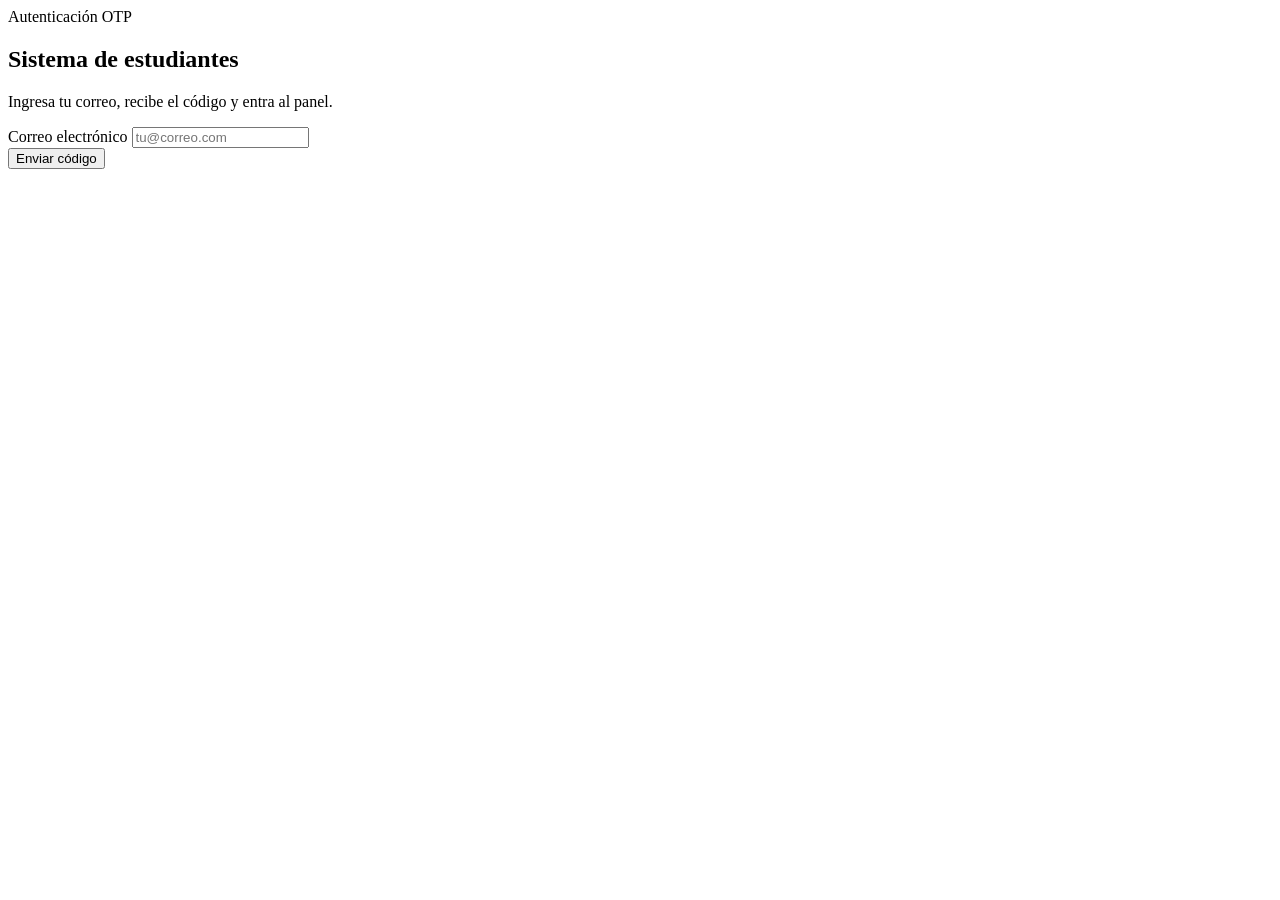
==== frontend/index.html @ 2d62495a "fix: mueve archivos a carpeta frontend" ====
<!DOCTYPE html>
<html lang="es">
<head>
    <meta charset="UTF-8">
    <meta name="viewport" content="width=device-width, initial-scale=1.0">
    <title>Login - Sistema Estudiantes</title>
    <link rel="stylesheet" href="/static/styles.css?v=2">
</head>
<body>
    <!-- Modal: acceso sin autorización -->
    <div id="unauth-modal" class="modal-backdrop" style="display:none;">
        <div class="modal-box">
            <div class="modal-icon">🔒</div>
            <h2>Acceso restringido</h2>
            <p>Debes iniciar sesión para acceder a esa página.</p>
            <button class="btn-primary" onclick="closeUnauthModal()">Entendido</button>
        </div>
    </div>

    <main class="page-shell">
        <section class="card narrow">
            <div class="header">
                <span class="badge">Autenticación OTP</span>
                <h1>Sistema de estudiantes</h1>
                <p>Ingresa tu correo, recibe el código y entra al panel.</p>
            </div>

            <div id="email-section" class="grid">
                <div>
                    <label for="email">Correo electrónico</label>
                    <input type="email" id="email" placeholder="tu@correo.com" autocomplete="email">
                </div>
                <div class="actions">
                    <button class="btn-primary" onclick="requestOTP()">Enviar código</button>
                </div>
            </div>

            <div id="otp-section" class="grid" style="display:none; margin-top: 16px;">
                <div>
                    <label for="otp-code">Código OTP</label>
                    <input type="text" id="otp-code" placeholder="123456" maxlength="6" inputmode="numeric">
                    <div class="helper">Revisa el correo o la consola del servidor si no configuraste Gmail.</div>
                </div>
                <div class="actions">
                    <button class="btn-primary" onclick="verifyOTP()">Verificar</button>
                    <button class="btn-secondary" onclick="requestOTP(true)">Reenviar</button>
                </div>
            </div>

            <p id="message" class="notice"></p>
        </section>
    </main>
    <script src="/static/index.js?v=2"></script>
</body>
</html>
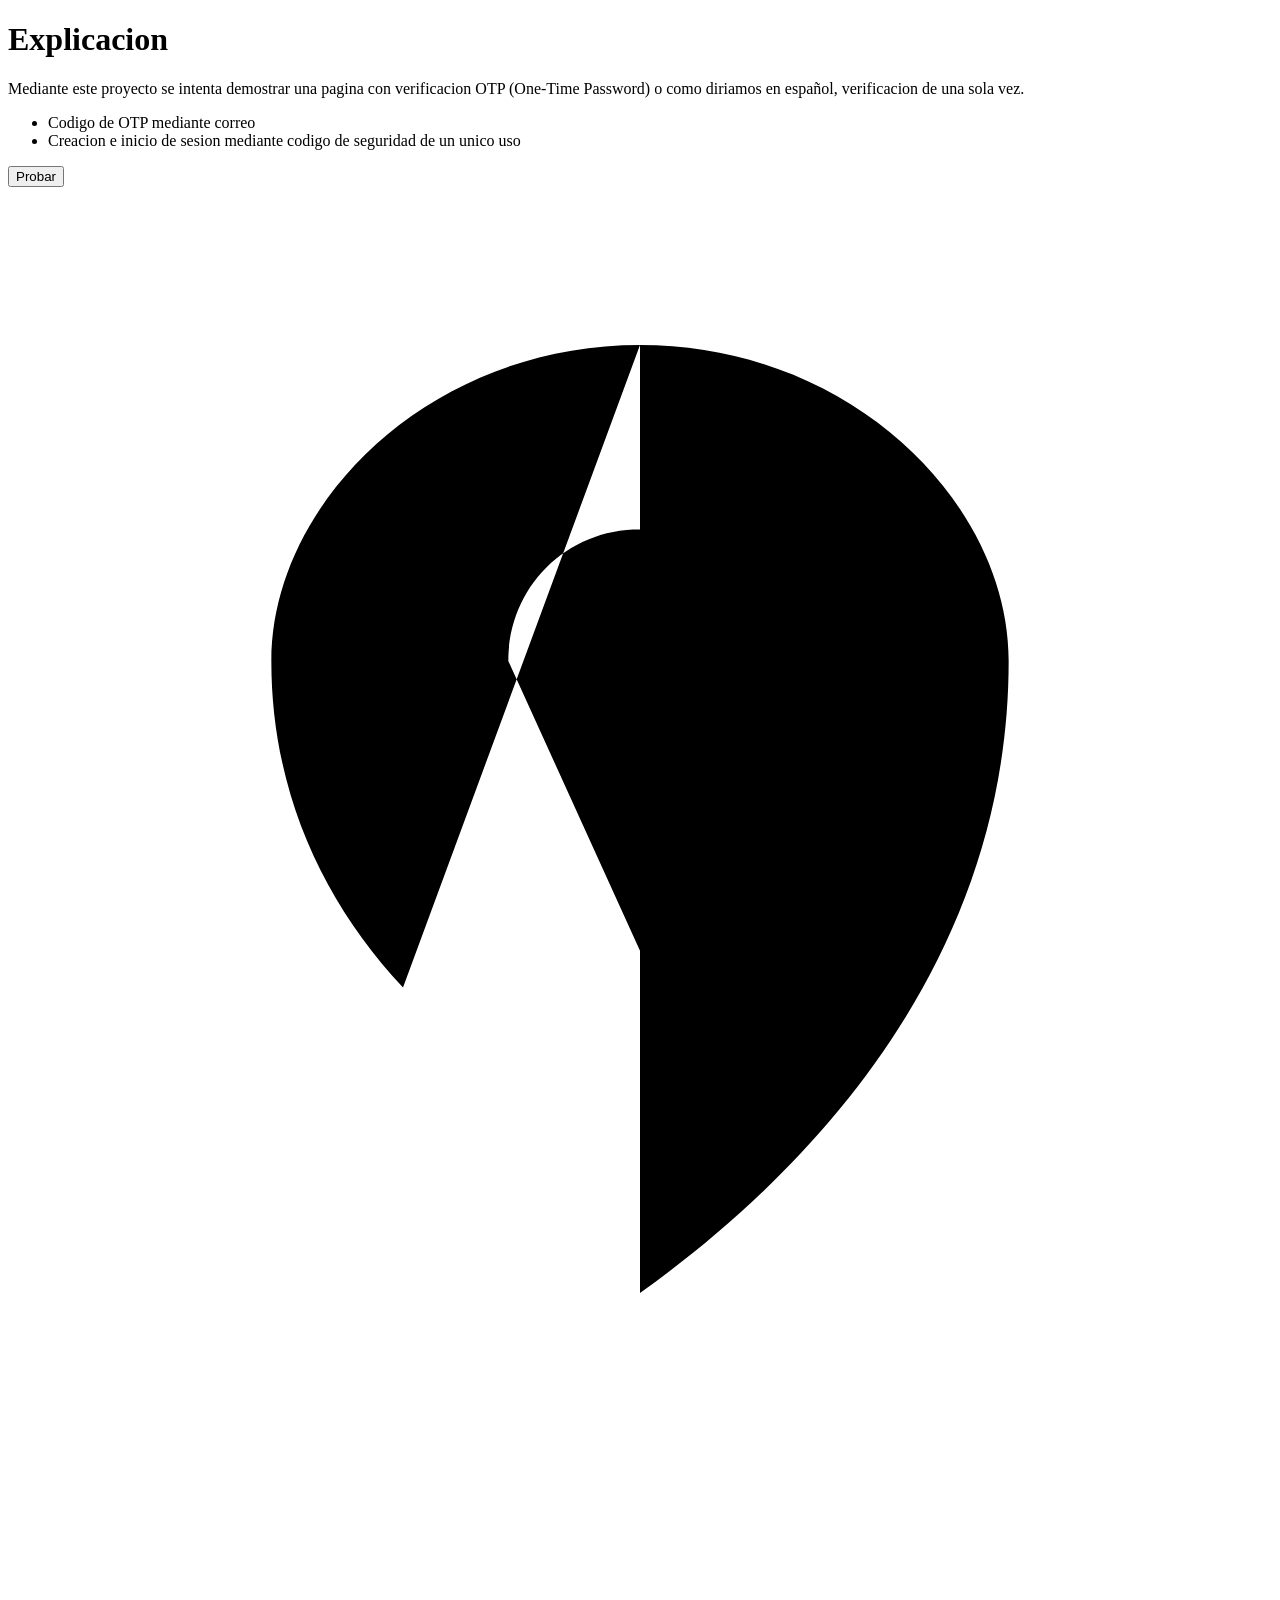
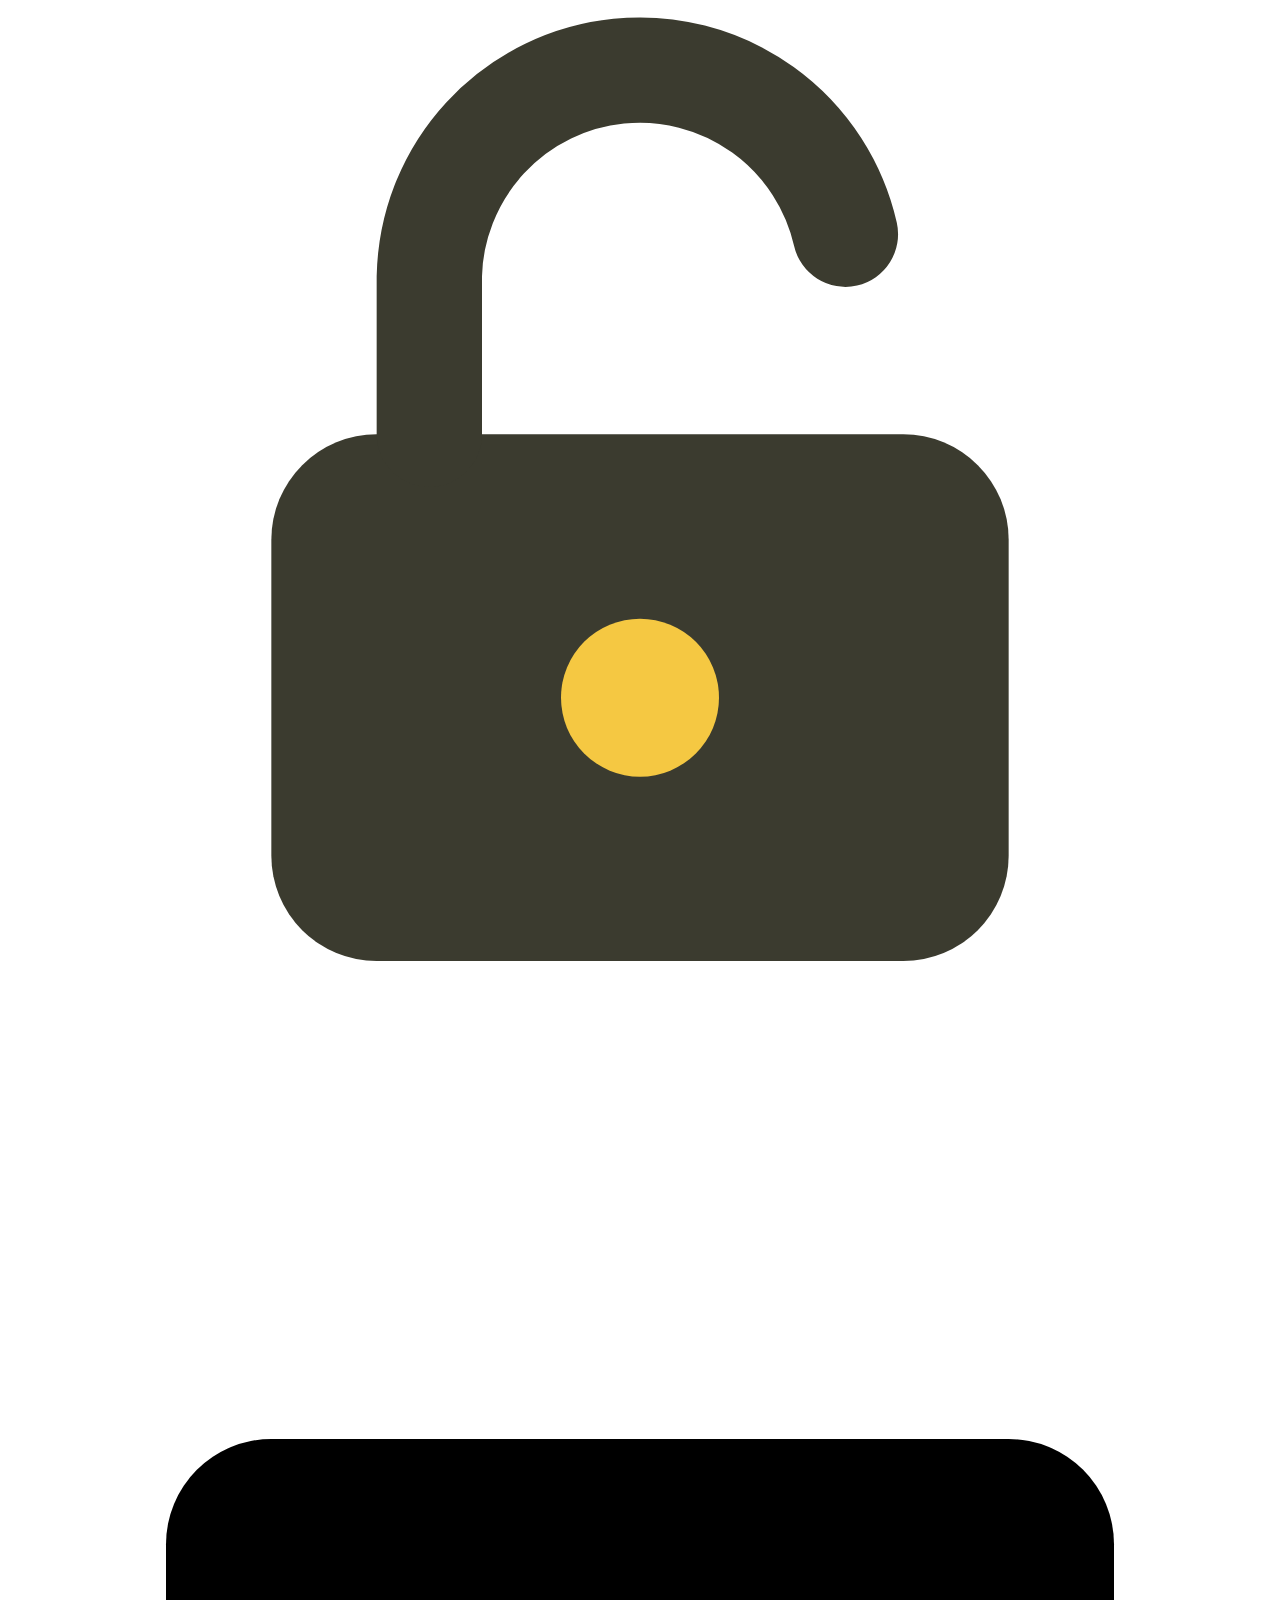
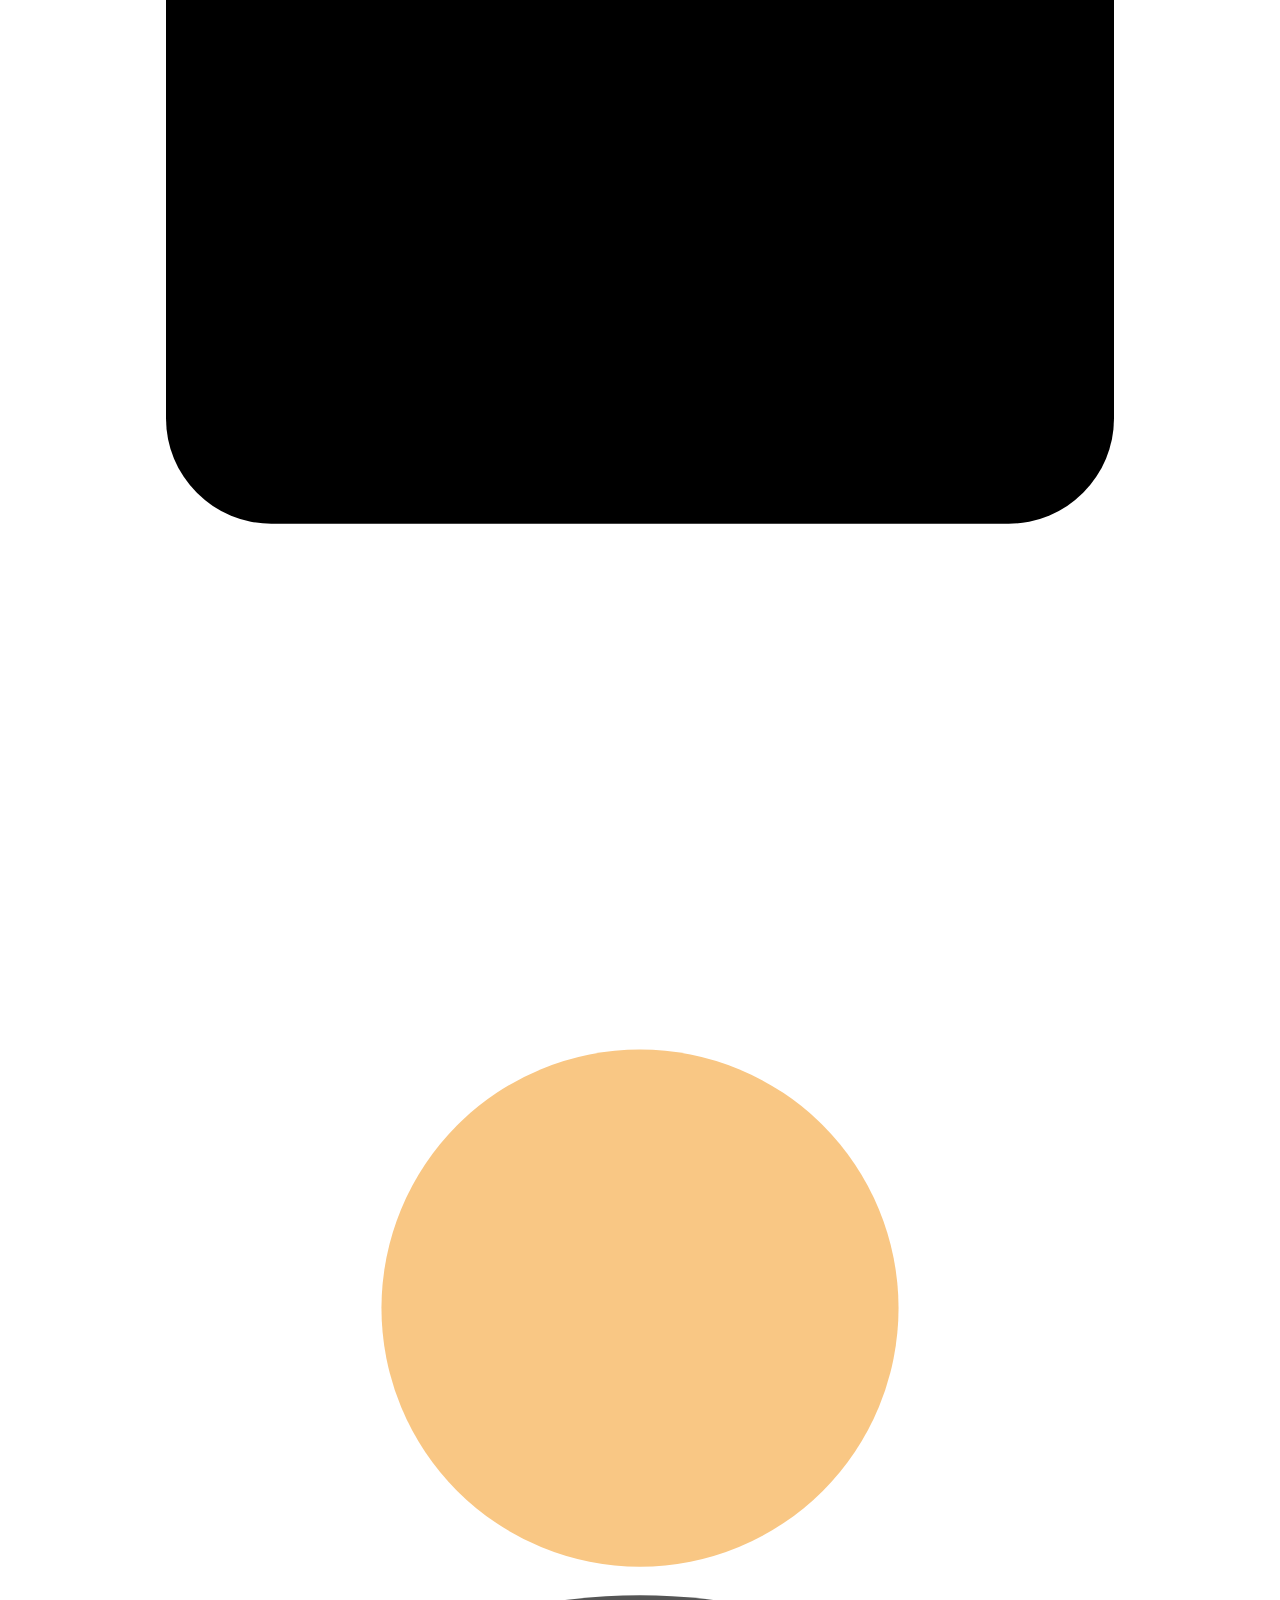
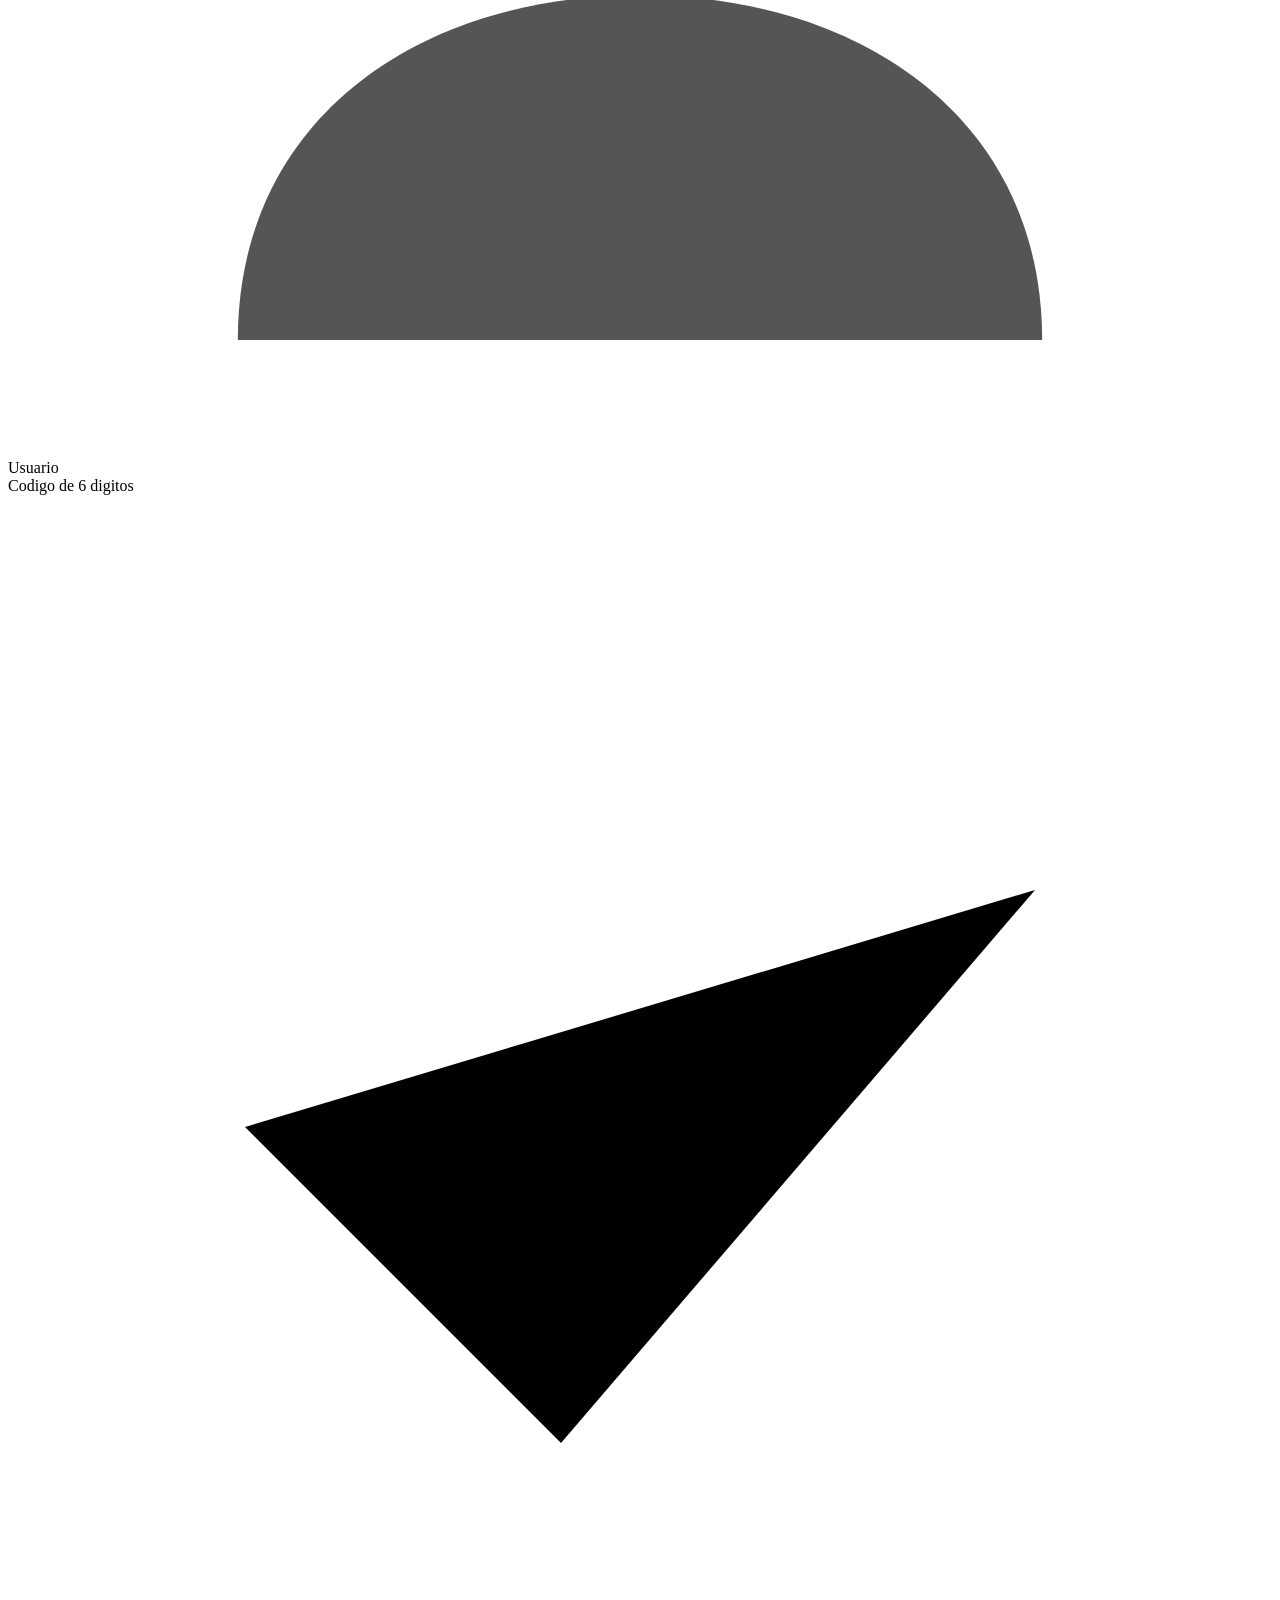
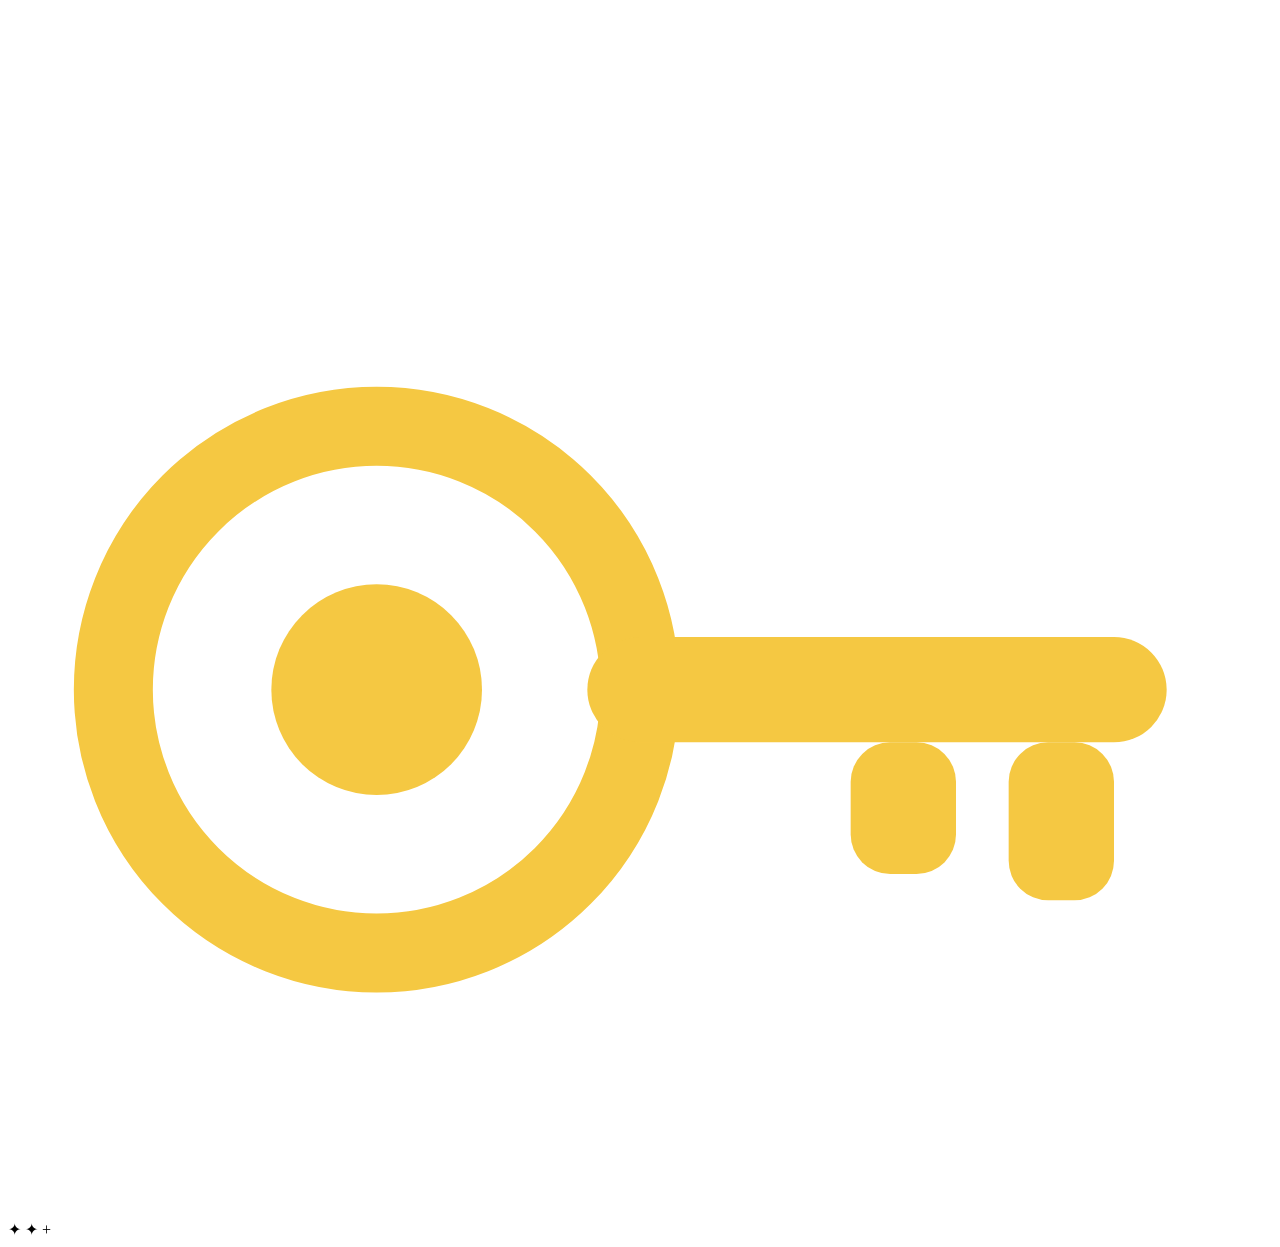
==== commit 259bbf3c: "añadido frontend, añadido archivo css, cambios en los htmls index y students, pantallas adadidas y c" ====
--- a/frontend/index.html
+++ b/frontend/index.html
@@ -4,9 +4,10 @@
     <meta charset="UTF-8">
     <meta name="viewport" content="width=device-width, initial-scale=1.0">
     <title>Login - Sistema Estudiantes</title>
-    <link rel="stylesheet" href="/static/styles.css?v=2">
+    <link rel="stylesheet" href="/static/styles.css">
 </head>
 <body>
+
     <!-- Modal: acceso sin autorización -->
     <div id="unauth-modal" class="modal-backdrop" style="display:none;">
         <div class="modal-box">
@@ -17,39 +18,214 @@
         </div>
     </div>
 
-    <main class="page-shell">
-        <section class="card narrow">
-            <div class="header">
+    <div class="page-shell" id="shell">
+
+        <!-- ── PANTALLA 1: Hero landing ── -->
+        <div class="hero" id="hero-section">
+
+            <div class="left">
+                <h1>Explicacion</h1>
+                <p>Mediante este proyecto se intenta demostrar una pagina con verificacion OTP (One-Time Password) o como diriamos en español, verificacion de una sola vez.</p>
+                <ul class="bullets">
+                    <li>Codigo de OTP mediante correo</li>
+                    <li>Creacion e inicio de sesion mediante codigo de seguridad de un unico uso</li>
+                </ul>
+                <button class="btn-start" onclick="showEmailForm()">Probar</button>
+            </div>
+
+            <div class="right">
+                <div class="blob"></div>
+
+                <div class="icon-bubble icon-fp">
+                    <svg viewBox="0 0 24 24">
+                        <path d="M12 3C8 3 5 6 5 9c0 2.5 1 4.6 2.5 6.2M12 3c4 0 7 3 7 6 0 5.5-3.5 9.5-7 12M9.5 9c0-1.4 1.1-2.5 2.5-2.5s2.5 1.1 2.5 2.5c0 2.2-1.2 4-2.5 5.5"/>
+                    </svg>
+                </div>
+
+                <div class="icon-bubble icon-lock">
+                    <svg viewBox="0 0 24 24">
+                        <rect x="5" y="11" width="14" height="10" rx="2" fill="#3b3b2f"/>
+                        <path d="M8 11V8a4 4 0 0 1 7.9-.8" stroke="#3b3b2f" stroke-width="2" fill="none" stroke-linecap="round"/>
+                        <circle cx="12" cy="16" r="1.5" fill="#f5c842"/>
+                    </svg>
+                </div>
+
+                <div class="icon-bubble icon-mail">
+                    <svg viewBox="0 0 24 24">
+                        <rect x="3" y="6" width="18" height="13" rx="2"/>
+                        <path d="M3 8.5l9 5.5 9-5.5"/>
+                    </svg>
+                </div>
+
+                <div class="phone-card">
+                    <div class="avatar-wrap">
+                        <svg viewBox="0 0 44 44">
+                            <circle cx="22" cy="18" r="9" fill="#f9c784"/>
+                            <path d="M8 40c0-7.7 6.3-12 14-12s14 4.3 14 12" fill="#555"/>
+                        </svg>
+                    </div>
+                    <div class="field-label">Usuario</div>
+                    <div class="field-track"></div>
+                    <div class="field-label">Codigo de 6 digitos</div>
+                    <div class="field-dots">
+                        <span></span><span></span><span></span>
+                        <span></span><span></span><span></span>
+                    </div>
+                    <div class="check-wrap">
+                        <svg viewBox="0 0 16 16">
+                            <polyline points="3,8 7,12 13,5"/>
+                        </svg>
+                    </div>
+                </div>
+
+                <div class="icon-key">
+                    <svg viewBox="0 0 48 40">
+                        <circle cx="14" cy="20" r="10" fill="none" stroke="#f5c842" stroke-width="3"/>
+                        <circle cx="14" cy="20" r="4" fill="#f5c842"/>
+                        <rect x="22" y="18" width="22" height="4" rx="2" fill="#f5c842"/>
+                        <rect x="38" y="22" width="4" height="6" rx="1.5" fill="#f5c842"/>
+                        <rect x="32" y="22" width="4" height="5" rx="1.5" fill="#f5c842"/>
+                    </svg>
+                </div>
+
+                <span class="sparkle sp1">✦</span>
+                <span class="sparkle sp2">✦</span>
+                <span class="sparkle sp3">+</span>
+            </div>
+        </div>
+
+        <!-- ── PANTALLA 2: Email form ── -->
+        <div class="hero" id="email-section" style="display:none;">
+
+            <div class="left">
                 <span class="badge">Autenticación OTP</span>
                 <h1>Sistema de estudiantes</h1>
                 <p>Ingresa tu correo, recibe el código y entra al panel.</p>
-            </div>
-
-            <div id="email-section" class="grid">
-                <div>
+
+                <div style="margin-top: 8px;">
                     <label for="email">Correo electrónico</label>
-                    <input type="email" id="email" placeholder="tu@correo.com" autocomplete="email">
-                </div>
+                    <input type="email" id="email" placeholder="tu@correo.com" autocomplete="email" style="margin-bottom: 16px;">
+                </div>
+
                 <div class="actions">
                     <button class="btn-primary" onclick="requestOTP()">Enviar código</button>
-                </div>
-            </div>
-
-            <div id="otp-section" class="grid" style="display:none; margin-top: 16px;">
-                <div>
-                    <label for="otp-code">Código OTP</label>
-                    <input type="text" id="otp-code" placeholder="123456" maxlength="6" inputmode="numeric">
-                    <div class="helper">Revisa el correo o la consola del servidor si no configuraste Gmail.</div>
-                </div>
+                    <button class="btn-secondary" onclick="backToLanding()">Volver</button>
+                </div>
+
+                <p id="message-email" class="notice"></p>
+            </div>
+
+            <div class="right">
+                <div class="blob"></div>
+
+                <div class="icon-bubble icon-lock">
+                    <svg viewBox="0 0 24 24">
+                        <rect x="5" y="11" width="14" height="10" rx="2" fill="#3b3b2f"/>
+                        <path d="M8 11V8a4 4 0 0 1 7.9-.8" stroke="#3b3b2f" stroke-width="2" fill="none" stroke-linecap="round"/>
+                        <circle cx="12" cy="16" r="1.5" fill="#f5c842"/>
+                    </svg>
+                </div>
+
+                <div class="icon-bubble icon-mail">
+                    <svg viewBox="0 0 24 24">
+                        <rect x="3" y="6" width="18" height="13" rx="2"/>
+                        <path d="M3 8.5l9 5.5 9-5.5"/>
+                    </svg>
+                </div>
+
+                <div class="phone-card">
+                    <div class="avatar-wrap">
+                        <svg viewBox="0 0 44 44">
+                            <circle cx="22" cy="18" r="9" fill="#f9c784"/>
+                            <path d="M8 40c0-7.7 6.3-12 14-12s14 4.3 14 12" fill="#555"/>
+                        </svg>
+                    </div>
+                    <div class="field-label">Correo</div>
+                    <div class="field-track"></div>
+                    <div class="field-dots">
+                        <span></span><span></span><span></span>
+                        <span></span><span></span><span></span>
+                    </div>
+                    <div class="check-wrap">
+                        <svg viewBox="0 0 16 16">
+                            <polyline points="3,8 7,12 13,5"/>
+                        </svg>
+                    </div>
+                </div>
+
+                <span class="sparkle sp1">✦</span>
+                <span class="sparkle sp2">✦</span>
+                <span class="sparkle sp3">+</span>
+            </div>
+        </div>
+
+        <!-- ── PANTALLA 3: OTP form ── -->
+        <div class="hero" id="otp-section" style="display:none;">
+
+            <div class="left">
+                <span class="badge">Autenticación OTP</span>
+                <h1>Revisa tu correo</h1>
+                <p>Te enviamos un código de 6 dígitos. Ingrésalo a continuación para acceder al panel.</p>
+
+                <div class="email-pill">
+                    <svg viewBox="0 0 24 24" fill="none" stroke="#4338ca" stroke-width="2" stroke-linecap="round">
+                        <rect x="3" y="5" width="18" height="14" rx="2"/>
+                        <path d="M3 8l9 6 9-6"/>
+                    </svg>
+                    <span id="otp-email-display"></span>
+                </div>
+
+                <div class="otp-boxes">
+                    <input class="otp-box" type="text" maxlength="1" inputmode="numeric" id="b0" autocomplete="one-time-code">
+                    <input class="otp-box" type="text" maxlength="1" inputmode="numeric" id="b1">
+                    <input class="otp-box" type="text" maxlength="1" inputmode="numeric" id="b2">
+                    <input class="otp-box" type="text" maxlength="1" inputmode="numeric" id="b3">
+                    <input class="otp-box" type="text" maxlength="1" inputmode="numeric" id="b4">
+                    <input class="otp-box" type="text" maxlength="1" inputmode="numeric" id="b5">
+                </div>
+
                 <div class="actions">
-                    <button class="btn-primary" onclick="verifyOTP()">Verificar</button>
+                    <button class="btn-primary" id="verify-btn" disabled onclick="verifyOTP()">Verificar</button>
                     <button class="btn-secondary" onclick="requestOTP(true)">Reenviar</button>
                 </div>
-            </div>
-
-            <p id="message" class="notice"></p>
-        </section>
-    </main>
-    <script src="/static/index.js?v=2"></script>
+
+                <p id="message" class="notice"></p>
+            </div>
+
+            <div class="right">
+                <div class="blob"></div>
+
+                <div style="position:relative; z-index:2;">
+                    <svg width="200" height="220" viewBox="0 0 200 220" xmlns="http://www.w3.org/2000/svg">
+                        <rect x="20" y="70" width="160" height="110" rx="12" fill="#f5c842"/>
+                        <polygon points="20,70 100,130 180,70" fill="#e6b000"/>
+                        <line x1="20" y1="180" x2="80" y2="130" stroke="#e6b000" stroke-width="1.5"/>
+                        <line x1="180" y1="180" x2="120" y2="130" stroke="#e6b000" stroke-width="1.5"/>
+                        <rect x="60" y="30" width="80" height="95" rx="6" fill="#fff" stroke="#e0e0f0" stroke-width="1.5"/>
+                        <line x1="75" y1="55" x2="125" y2="55" stroke="#d0d0e8" stroke-width="2" stroke-linecap="round"/>
+                        <line x1="75" y1="68" x2="125" y2="68" stroke="#d0d0e8" stroke-width="2" stroke-linecap="round"/>
+                        <line x1="75" y1="81" x2="110" y2="81" stroke="#d0d0e8" stroke-width="2" stroke-linecap="round"/>
+                        <rect x="68" y="92" width="64" height="22" rx="5" fill="#e0e7ff"/>
+                        <text x="100" y="108" font-family="monospace" font-size="12" font-weight="700" fill="#3730a3" text-anchor="middle">• • • • • •</text>
+                        <path d="M100 148 L80 158 L80 175 C80 186 100 194 100 194 C100 194 120 186 120 175 L120 158 Z" fill="#312e81"/>
+                        <path d="M91 174 L97 181 L111 165" stroke="#fff" stroke-width="2.5" fill="none" stroke-linecap="round" stroke-linejoin="round"/>
+                        <rect x="152" y="38" width="36" height="36" rx="9" fill="#f59e0b"/>
+                        <rect x="161" y="48" width="18" height="14" rx="3" fill="#3b3b2f"/>
+                        <path d="M164 48 L164 44 C164 41.2 168.8 41.2 170 44 L170 48" stroke="#3b3b2f" stroke-width="2" fill="none" stroke-linecap="round"/>
+                        <circle cx="170" cy="55" r="1.8" fill="#f5c842"/>
+                        <circle cx="168" cy="152" r="18" fill="#f43f5e"/>
+                        <path d="M160 152 L166 158 L176 145" stroke="#fff" stroke-width="2.5" fill="none" stroke-linecap="round" stroke-linejoin="round"/>
+                    </svg>
+                </div>
+
+                <span class="sparkle sp1">✦</span>
+                <span class="sparkle sp2">✦</span>
+                <span class="sparkle sp3">+</span>
+            </div>
+        </div>
+
+    </div><!-- /page-shell -->
+
+    <script src="/static/index.js"></script>
 </body>
-</html>
+</html>
